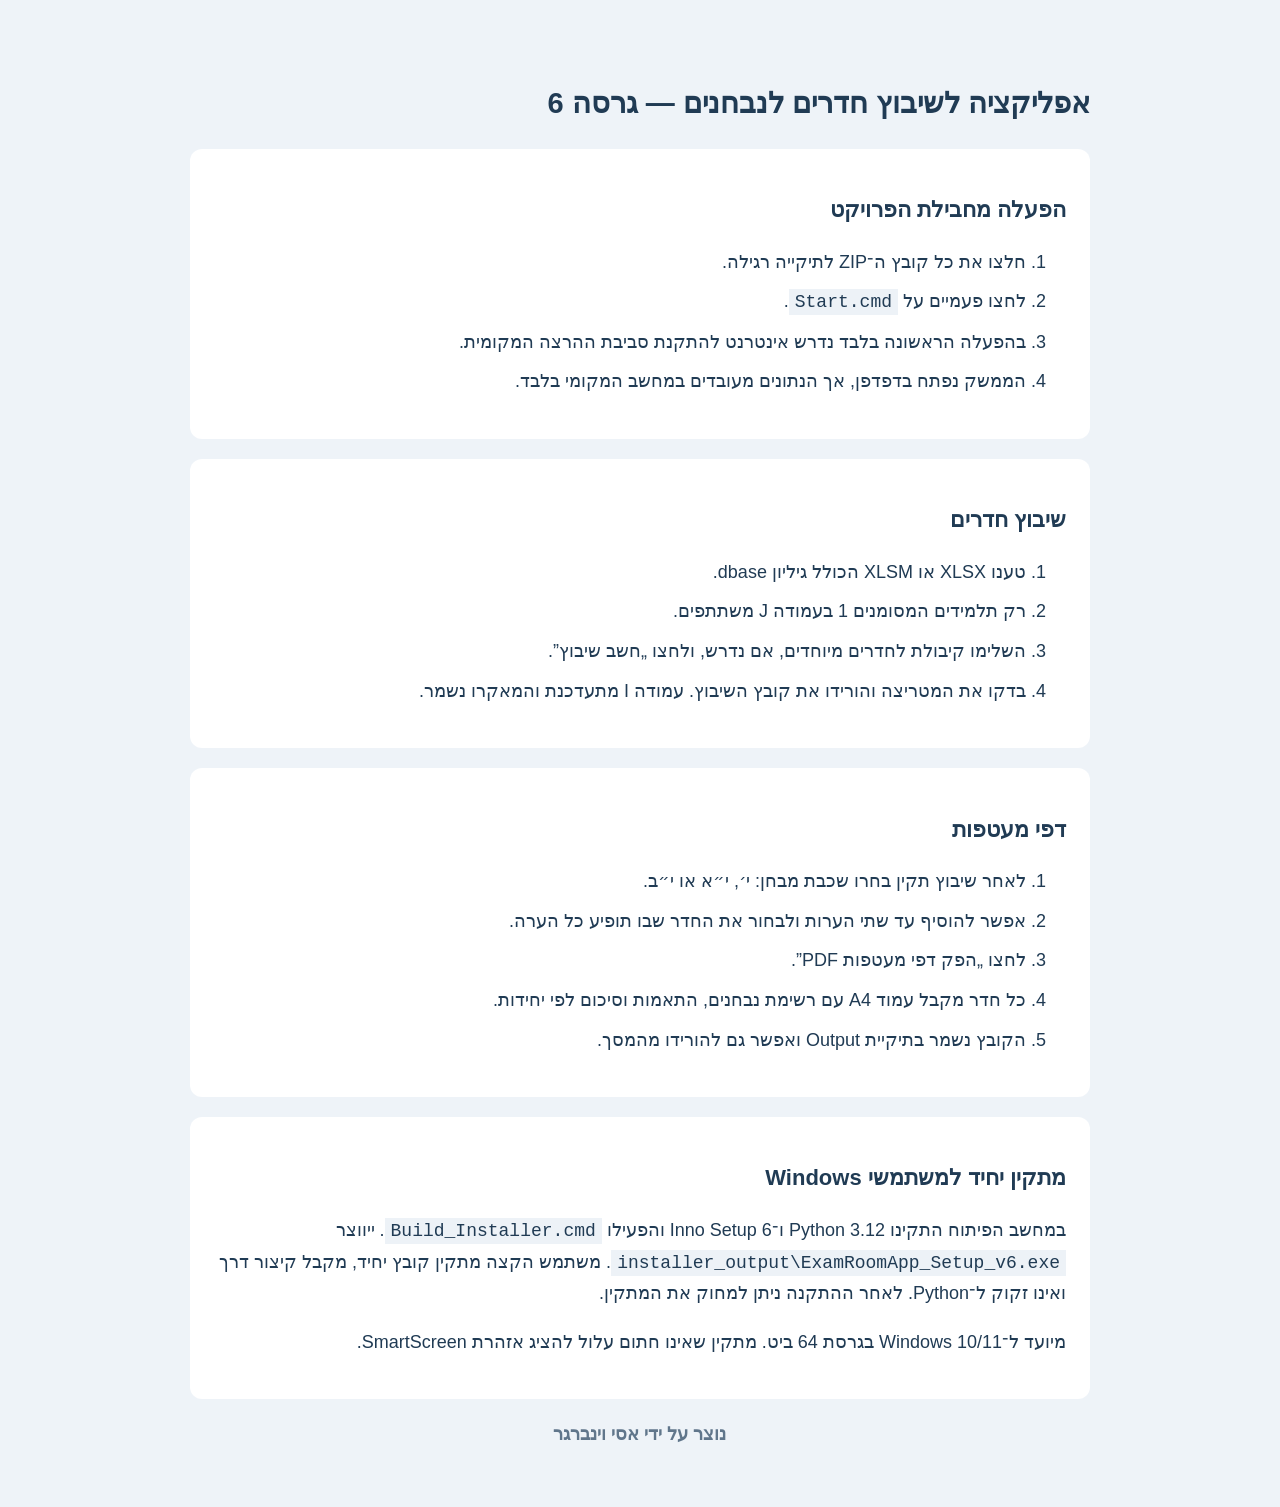
==== README_HE.html @ 04b50848 "Add ExamRoomApp v6 and Windows installer workflow" ====
<!doctype html><html lang="he" dir="rtl"><meta charset="utf-8"><title>מדריך גרסה 6</title>
<style>body{font:18px/1.7 Arial;background:#eef3f8;color:#203b54;max-width:900px;margin:35px auto;padding:25px}section{background:white;padding:24px;border-radius:12px;margin:20px 0}code{direction:ltr;unicode-bidi:embed;background:#edf2f7;padding:3px 6px}h1{font-size:29px}h2{font-size:22px}li{margin:9px 0}footer{text-align:center;color:#60768b;font-weight:bold}</style>
<h1>אפליקציה לשיבוץ חדרים לנבחנים — גרסה 6</h1>
<section><h2>הפעלה מחבילת הפרויקט</h2><ol><li>חלצו את כל קובץ ה־ZIP לתיקייה רגילה.</li><li>לחצו פעמיים על <code>Start.cmd</code>.</li><li>בהפעלה הראשונה בלבד נדרש אינטרנט להתקנת סביבת ההרצה המקומית.</li><li>הממשק נפתח בדפדפן, אך הנתונים מעובדים במחשב המקומי בלבד.</li></ol></section>
<section><h2>שיבוץ חדרים</h2><ol><li>טענו XLSX או XLSM הכולל גיליון dbase.</li><li>רק תלמידים המסומנים 1 בעמודה J משתתפים.</li><li>השלימו קיבולת לחדרים מיוחדים, אם נדרש, ולחצו „חשב שיבוץ”.</li><li>בדקו את המטריצה והורידו את קובץ השיבוץ. עמודה I מתעדכנת והמאקרו נשמר.</li></ol></section>
<section><h2>דפי מעטפות</h2><ol><li>לאחר שיבוץ תקין בחרו שכבת מבחן: י׳, י״א או י״ב.</li><li>אפשר להוסיף עד שתי הערות ולבחור את החדר שבו תופיע כל הערה.</li><li>לחצו „הפק דפי מעטפות PDF”.</li><li>כל חדר מקבל עמוד A4 עם רשימת נבחנים, התאמות וסיכום לפי יחידות.</li><li>הקובץ נשמר בתיקיית Output ואפשר גם להורידו מהמסך.</li></ol></section>
<section><h2>מתקין יחיד למשתמשי Windows</h2><p>במחשב הפיתוח התקינו Python 3.12 ו־Inno Setup 6 והפעילו <code>Build_Installer.cmd</code>. ייווצר <code>installer_output\ExamRoomApp_Setup_v6.exe</code>. משתמש הקצה מתקין קובץ יחיד, מקבל קיצור דרך ואינו זקוק ל־Python. לאחר ההתקנה ניתן למחוק את המתקין.</p><p>מיועד ל־Windows 10/11 בגרסת 64 ביט. מתקין שאינו חתום עלול להציג אזהרת SmartScreen.</p></section>
<footer>נוצר על ידי אסי וינברגר</footer></html>
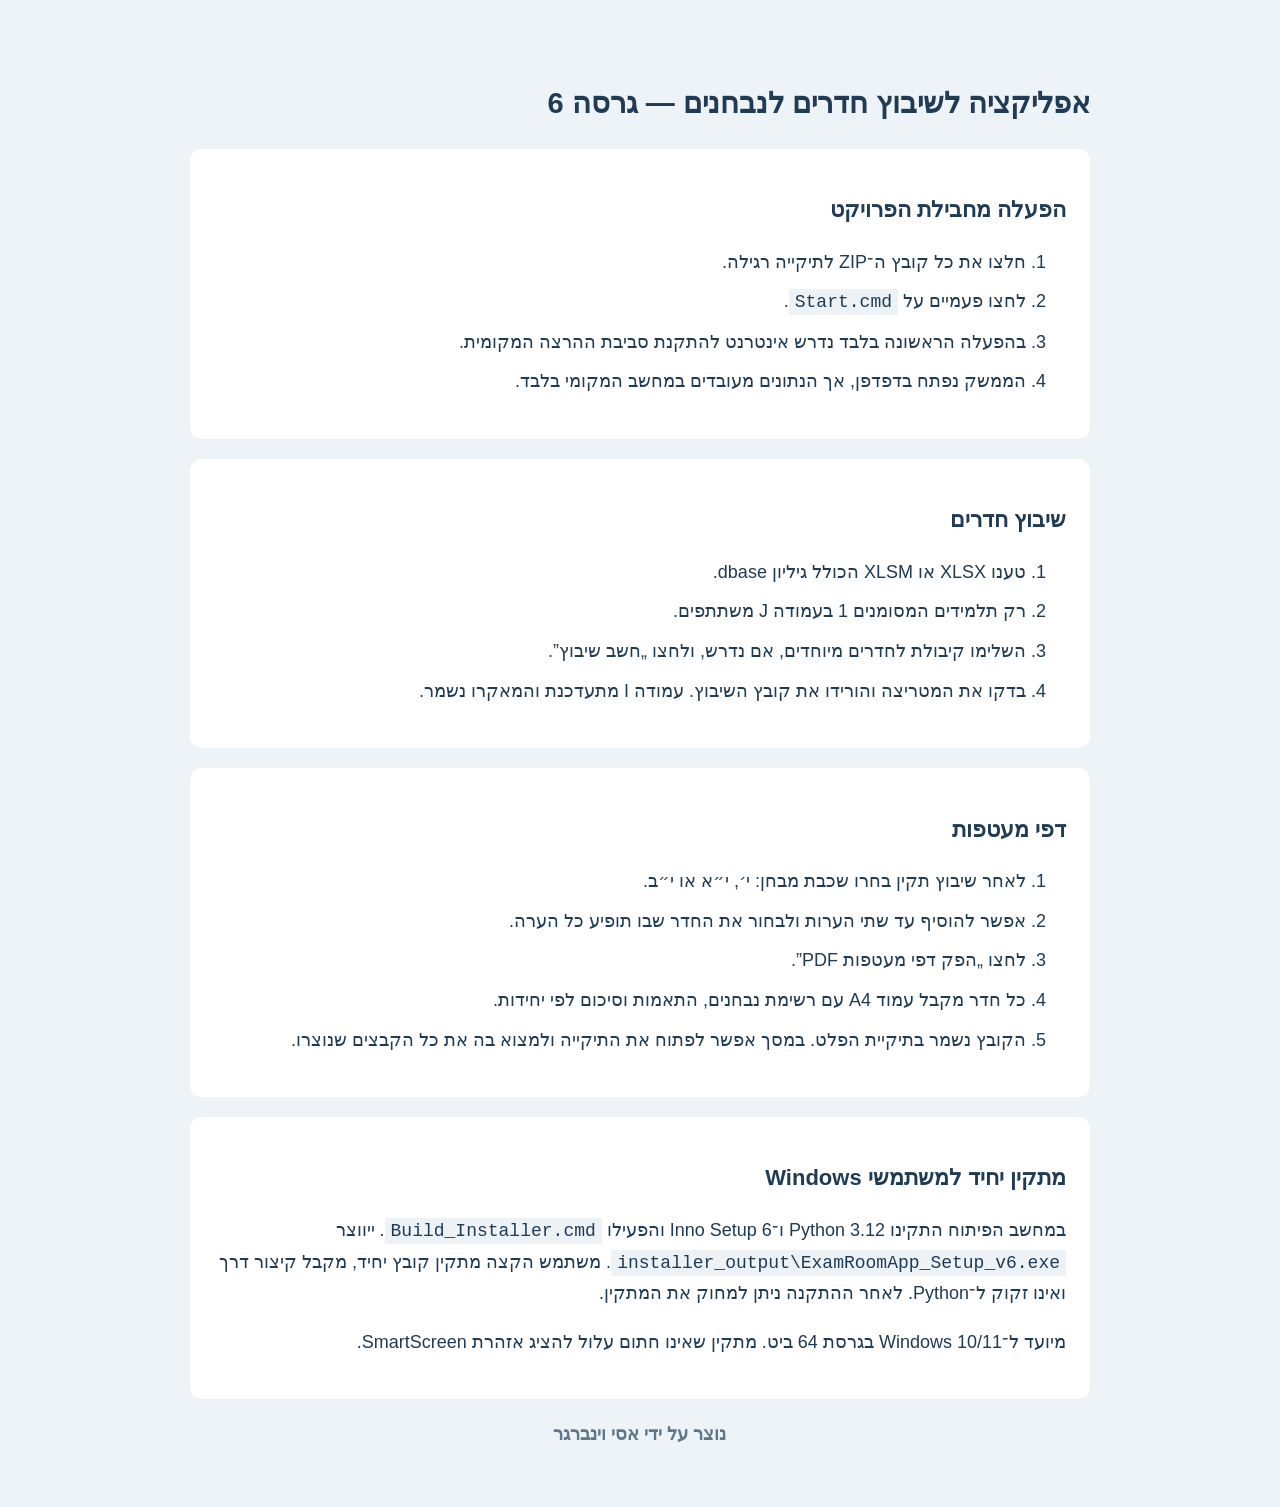
==== commit a48f93eb: "Complete v17 output and teacher report fixes" ====
--- a/README_HE.html
+++ b/README_HE.html
@@ -3,6 +3,6 @@
 <h1>אפליקציה לשיבוץ חדרים לנבחנים — גרסה 6</h1>
 <section><h2>הפעלה מחבילת הפרויקט</h2><ol><li>חלצו את כל קובץ ה־ZIP לתיקייה רגילה.</li><li>לחצו פעמיים על <code>Start.cmd</code>.</li><li>בהפעלה הראשונה בלבד נדרש אינטרנט להתקנת סביבת ההרצה המקומית.</li><li>הממשק נפתח בדפדפן, אך הנתונים מעובדים במחשב המקומי בלבד.</li></ol></section>
 <section><h2>שיבוץ חדרים</h2><ol><li>טענו XLSX או XLSM הכולל גיליון dbase.</li><li>רק תלמידים המסומנים 1 בעמודה J משתתפים.</li><li>השלימו קיבולת לחדרים מיוחדים, אם נדרש, ולחצו „חשב שיבוץ”.</li><li>בדקו את המטריצה והורידו את קובץ השיבוץ. עמודה I מתעדכנת והמאקרו נשמר.</li></ol></section>
-<section><h2>דפי מעטפות</h2><ol><li>לאחר שיבוץ תקין בחרו שכבת מבחן: י׳, י״א או י״ב.</li><li>אפשר להוסיף עד שתי הערות ולבחור את החדר שבו תופיע כל הערה.</li><li>לחצו „הפק דפי מעטפות PDF”.</li><li>כל חדר מקבל עמוד A4 עם רשימת נבחנים, התאמות וסיכום לפי יחידות.</li><li>הקובץ נשמר בתיקיית Output ואפשר גם להורידו מהמסך.</li></ol></section>
+<section><h2>דפי מעטפות</h2><ol><li>לאחר שיבוץ תקין בחרו שכבת מבחן: י׳, י״א או י״ב.</li><li>אפשר להוסיף עד שתי הערות ולבחור את החדר שבו תופיע כל הערה.</li><li>לחצו „הפק דפי מעטפות PDF”.</li><li>כל חדר מקבל עמוד A4 עם רשימת נבחנים, התאמות וסיכום לפי יחידות.</li><li>הקובץ נשמר בתיקיית הפלט. במסך אפשר לפתוח את התיקייה ולמצוא בה את כל הקבצים שנוצרו.</li></ol></section>
 <section><h2>מתקין יחיד למשתמשי Windows</h2><p>במחשב הפיתוח התקינו Python 3.12 ו־Inno Setup 6 והפעילו <code>Build_Installer.cmd</code>. ייווצר <code>installer_output\ExamRoomApp_Setup_v6.exe</code>. משתמש הקצה מתקין קובץ יחיד, מקבל קיצור דרך ואינו זקוק ל־Python. לאחר ההתקנה ניתן למחוק את המתקין.</p><p>מיועד ל־Windows 10/11 בגרסת 64 ביט. מתקין שאינו חתום עלול להציג אזהרת SmartScreen.</p></section>
 <footer>נוצר על ידי אסי וינברגר</footer></html>
